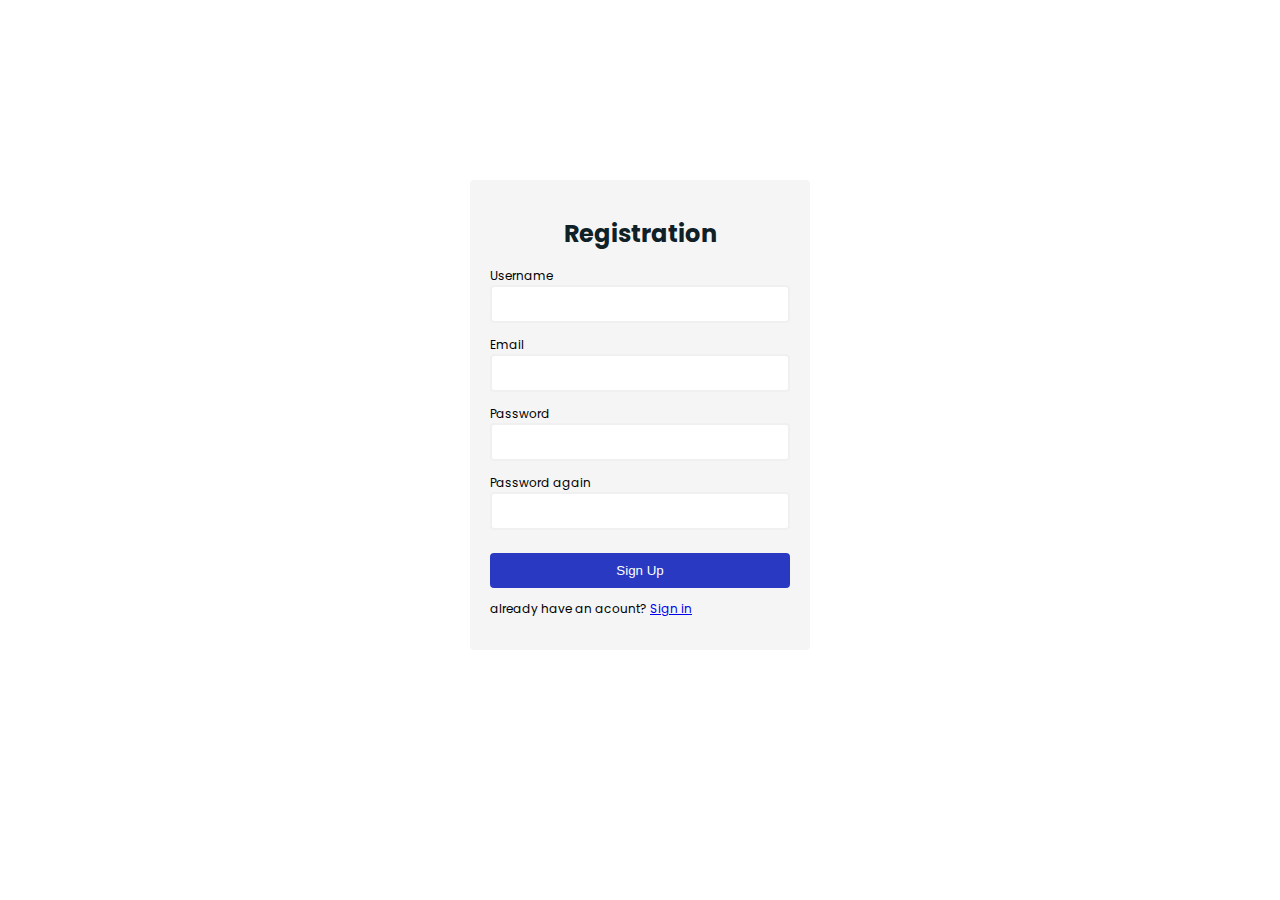
==== register.html @ 8346cfc3 "commit" ====
<html lang="en">
<head>
    <meta charset="UTF-8">
    <meta http-equiv="X-UA-Compatible" content="IE=edge">
    <meta name="viewport" content="width=device-width, initial-scale=1.0">
    <title>Form Validation</title>
    <link rel="preconnect" href="https://fonts.googleapis.com">
    <link rel="preconnect" href="https://fonts.gstatic.com" crossorigin>
    <link href="https://fonts.googleapis.com/css2?family=Poppins:wght@400;700&display=swap" rel="stylesheet">
    <link rel="stylesheet" href="./style.css">
    <script defer src="./index.js"></script>
</head>
<body>
    <div class="container">
        <form id="form" action="/">
            <h1>Registration</h1>
            <div class="input-control">
                <label for="username">Username</label>
                <input id="username" name="username" type="text">
                <div class="error"></div>
            </div>
            <div class="input-control">
                <label for="email">Email</label>
                <input id="email" name="email" type="text">
                <div class="error"></div>
            </div>
            <div class="input-control">
                <label for="password">Password</label>
                <input id="password"name="password" type="password">
                <div class="error"></div>
            </div>
            <div class="input-control">
                <label for="password2">Password again</label>
                <input id="password2"name="password2" type="password">
                <div class="error"></div>
            </div>
            <button type="submit">Sign Up</button>
            <p>already have an acount? <a href="./signin.html">Sign in</a></p>
        </form>
    </div>

    <script src="./main.js"></script>
</body>
</html>
---- style.css ----
@import url('https://fonts.googleapis.com/css2?family=Poppins:ital,wght@0,300;0,400;0,500;0,600;0,700;0,800;1,900&display=swap');

body{
  font-family: 'Poppins', sans-serif;
}
.header{
  position: fixed;
  top: 0; left: 0; right: 0;
  z-index: 1000;
  display: flex;
  align-items: center;
  justify-content: space-between;
  padding: 2rem 9%;
  background: #fff;
  box-shadow: 0 4px 8px 0 rgba(0, 0, 0, 0.2), 0 6px 20px 0 rgba(0, 0, 0, 0.19);
}
.header .logo{
  font-size: 25px;
  font-weight: bolder;
  color: blue;
}
.header .logo i{
  color: blue;
}
.header .navbar a{
  font-size: 17px;
  margin:0 10px;
  color: black;
  text-decoration: none;
}
.header .navbar a:hover
,.header .icons i:hover{
  color: blue;
}
.header .icons i{
  width: 20px;
  color: black;
  margin-left: 10px;
  cursor: pointer;
}
#menuBtn{
  display: none;
}
#searchForm{
  display: none;
}
.header .search_form{
  position: absolute;
  top: 110%; right:200px;
  width: 500px;
  height: 50px;
  background: #fff;
  border-radius: 5px;
  overflow: hidden;
  display: flex;
  align-items: center;
  box-shadow: 0 4px 8px 0 rgba(0, 0, 0, 0.2), 0 6px 20px 0 rgba(0, 0, 0, 0.19);
}

.header .search_form input{
  height: 100%;
  width: 90%;
  background: none;
  text-transform: none;
  font-size: 16px;
  color: black;
  padding: 0 10px;
  border: none;
}
.search_form label i{
  font-size: 20px;
  padding-left: 10px;
  color: black;
  cursor: pointer;
  align-items: center;
}
.header .search_form label i:hover{
  color: blue;
}
.header .shopping-cart{
  position: absolute;
  top:110%; right:20px;
  padding:10px;
  border-radius: 5px;
  box-shadow:0 4px 8px 0 rgba(0, 0, 0, 0.2), 0 6px 20px 0 rgba(0, 0, 0, 0.19) ;
  background: #fff;
  display: none;
}

.header .shopping-cart .box{
  display: flex;
  align-items: center;
  margin:10px 0;
}

.header .shopping-cart .box img{
  height:100px;
  margin: 0 20px;
}

.header .shopping-cart .box .fa-trash{
  font-size: 20px;
  cursor: pointer;
  color:#666;
  margin:0 50px;
}

.header .shopping-cart .box .fa-trash:hover{
  color:red;
}

.header .shopping-cart .box .content h3{
  color:black;
  font-size: 27px;
  padding-bottom: 10px;
}

.header .shopping-cart .box .content span{
  color:#666;
  font-size: 16px;
}

.header .shopping-cart .box .content .quantity{
  padding-left: 15px;
}

.header .shopping-cart .total{
  font-size: 25px;
  padding:1rem 0;
  text-align: center;
  color:blue;
}

.header .shopping-cart .btn{
  display: block;
  text-align: center;
  margin:10px;
  padding: 20px;
  background-color: blue;
  border-radius: 5px;
  color: #fff;
  text-decoration: none;
  transition: all 0.3s ease;
  border: 1px solid blue;
}
.header .shopping-cart .btn:hover{
  color: black;
  background-color: #fff;
  font-weight: bold;
}
.header .login-form{
  position: absolute;
  top:110%; right:20px;
  width: 300px;
  box-shadow: 0 4px 8px 0 rgba(0, 0, 0, 0.2), 0 6px 20px 0 rgba(0, 0, 0, 0.19);
  padding:60px;
  align-items: center;
  border-radius: 5px;
  background: #fff;
  text-align: center;
  display: none;
}

.header .login-form h3{
  font-size: 20px;
  text-transform: uppercase;
  color: blue;
}

.header .login-form .box{
  width: 100%;
  margin:10px 0;
  background:#eee;
  border-radius: 5px;
  padding:10px;
  font-size: 20px;
  color:black;
  text-transform: none;
}

.header .login-form p{
  font-size: 17px;
  padding:.5rem 0;
  color:#666;
}

.header .login-form p a{
  color:blue;
  text-decoration: underline;
}
.button{
  margin-top: 20px;
  color: #fff;
  background-color: blue;
  padding: 10px;
  border: none;
  border-radius: 7px;
}

/* media queries */
@media (max-width:991px){
  html{
    font-size: 55%;
  }
  .header{
    padding: 20px;
  }
}
@media (max-width:700px){
  .header .search_form{
    left: 10px;
  }
  .header .navbar{
    position: absolute;
    top: 110%;
    right: 20px;
    width: 300px;
    box-shadow: 0 4px 8px 0 rgba(0, 0, 0, 0.2), 0 6px 20px 0 rgba(0, 0, 0, 0.19) ;
    display: none;
    text-align: center;
    background-color: blue;
    border-radius: 7px;
  }
  .header .navbar a{
    color: #eee;
  }
  .header .navbar a:hover{
    color: #666;
  }
  .header .navbar a{
    font-size: 20px;
    margin: 20px 25px;
    display: block;
  }
  #menuBtn{
    display: inline-block;
  }
}
@media (max-width:450px){
  html{
    font-size: 50%;
  }
  .header .search_form{
    width: 300px;
  }
  .header .shopping-cart .box img{
    height: 50px;
  }
  .header .shopping-cart .box h3{
    font-size: 10px;
  }
  .header .shopping-cart .box .content h3
  ,.header .shopping-cart .box .content .price{
    font-size: 15px;
  }
  .header .shopping-cart .total{
    font-size: 20px;
  }
  .header .login-form{
    display: block;
    width: 250px;
    padding: 40px;
  }
  .header .login-form .box{
    font-size: 15px;
  }
}
/* registration */
#form {
  width: 300px;
  margin: 20vh auto 0 auto;
  padding: 20px;
  background-color: whitesmoke;
  border-radius: 4px;
  font-size: 12px;
}

#form h1 {
  color: #0f2027;
  text-align: center;
}

#form button {
  padding: 10px;
  margin-top: 10px;
  width: 100%;
  color: white;
  background-color: rgb(41, 57, 194);
  border: none;
  border-radius: 4px;
}

.input-control {
  display: flex;
  flex-direction: column;
}

.input-control input {
  border: 2px solid #f0f0f0;
border-radius: 4px;
display: block;
font-size: 12px;
padding: 10px;
width: 100%;
}

.input-control input:focus {
  outline: 0;
}

.input-control.success input {
  border-color: #09c372;
}

.input-control.error input {
  border-color: #ff3860;
}

.input-control .error {
  color: #ff3860;
  font-size: 9px;
  height: 13px;
}


/* shop */
.banner img{
  width: 100%;
  height: 628px;
}
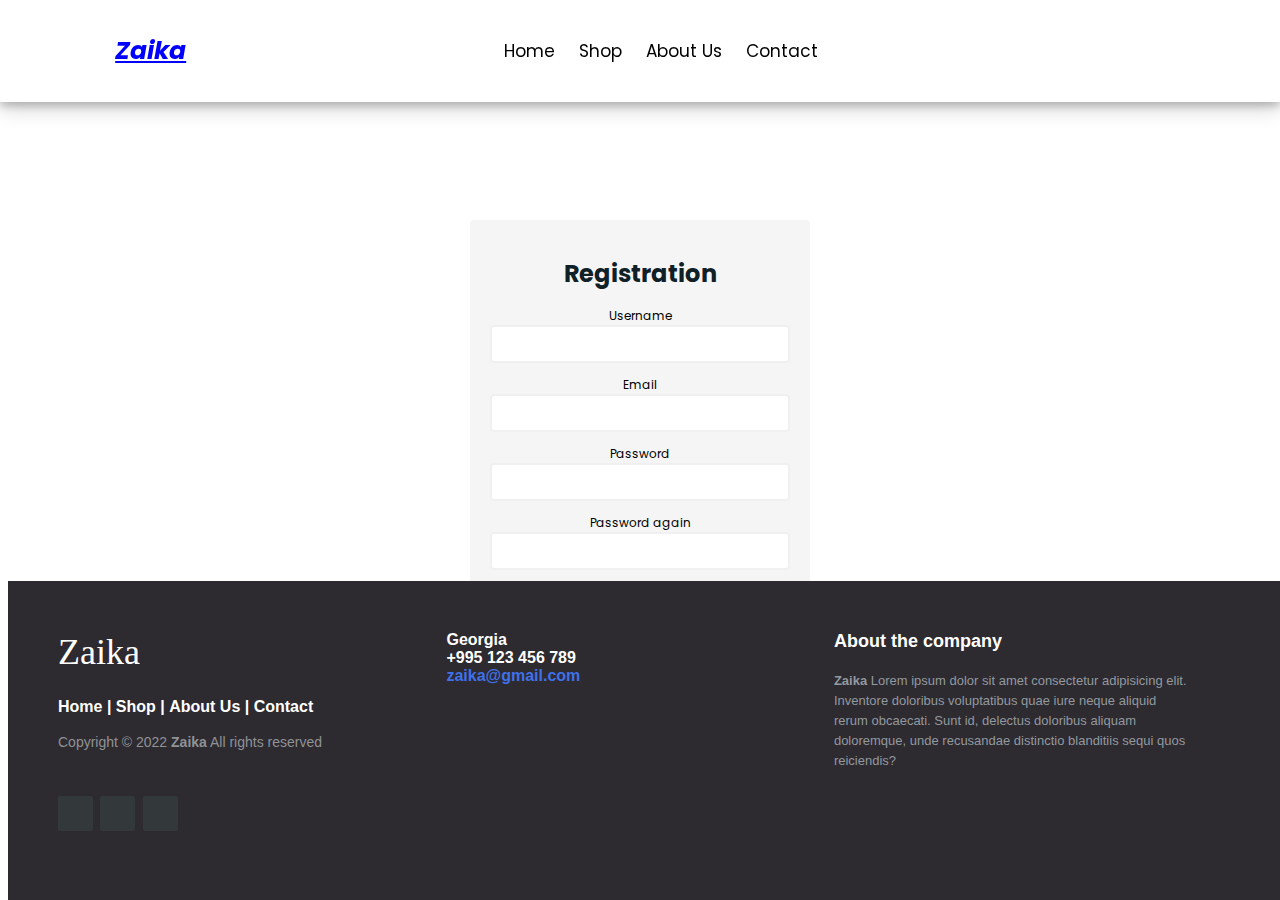
==== commit d6723882: "commit" ====
--- a/register.html
+++ b/register.html
@@ -11,6 +11,33 @@
     <script defer src="./index.js"></script>
 </head>
 <body>
+    <header class="header">
+        <a href="" class="logo"><i class="fa-solid fa-basket-shopping">Zaika</i></a>
+        <nav class="navbar" id="navBar">
+            <a href="./index.html">Home</a>
+            <a href="./shop.html">Shop</a>
+            <a href="Aboutus">About Us</a>
+            <a href="./contact.html">Contact</a>
+        </nav>
+        <div class="icons">
+            <i class="fa-solid fa-bars" id="menuBtn" onclick="myFunction3()"></i>
+            <i class="fa-solid fa-magnifying-glass" id="searchBtn" onclick="myFunction()"></i>
+            <i class="fa-solid fa-cart-shopping"></i>
+            <i class="fa-solid fa-user" id="userBtn" onclick="myFunction2()"></i>
+        </div>
+        <form action="" id="searchForm" class="search_form">
+            <input type="search" class="search-box" placeholder="search here...">
+            <label for="search-box"><i class="fa-solid fa-magnifying-glass"></i> </label>
+        </form>
+        <form action="" id="loginForm" class="login-form">
+            <h3>Login Now</h3>
+            <input type="email" placeholder="your email" class="box">
+            <input type="password" placeholder="your password" class="box">
+            <p>Forget your password? <a href="#">Click here</a></p>
+            <p>Don't have an account?<a href="./register.html">Create now</a></p>
+            <input type="submit" value="Login Now" class="button">
+        </form>
+    </header>
     <div class="container">
         <form id="form" action="/">
             <h1>Registration</h1>
@@ -38,6 +65,52 @@
             <p>already have an acount? <a href="./signin.html">Sign in</a></p>
         </form>
     </div>
+    <!-- footer section start -->
+    <footer class="footer-distributed">
+        <div class="footer-left">
+            <h3>Zaika</h3>
+            <p class="footer-links">
+                <a href="./index.html">Home</a>
+                |
+                <a href="./shop.html">Shop</a>
+                |
+                <a href="./about.html">About Us</a>
+                |
+                <a href="./contact.html">Contact</a>
+            </p>
+            <p class="footer-company-name">Copyright © 2022 <strong>Zaika</strong>
+                All rights reserved</p>
+        </div>
+        <div class="footer-center">
+            <div>
+                <i class="fa fa-map-marker"></i>
+                <p>Georgia</p>
+            </div>
+            <div>
+                <i class="fa fa-phone"></i>
+                <p>+995 123 456 789</p>
+            </div>
+            <div>
+                <i class="fa fa-envelope"></i>
+                <p><a href="#"> zaika@gmail.com </a></p>
+            </div>
+        </div>
+        <div class="footer-right">
+            <p class="footer-company-about">
+                <span>About the company</span>
+                <strong>Zaika</strong> Lorem ipsum dolor sit amet consectetur adipisicing elit.
+                 Inventore doloribus voluptatibus quae iure neque aliquid rerum obcaecati. 
+                 Sunt id, delectus doloribus aliquam doloremque, unde 
+                 recusandae distinctio blanditiis sequi quos reiciendis?
+            </p>
+        </div>
+        <div class="footer-icons">
+            <a href="#"><i class="fa-brands fa-facebook"></i></a>
+            <a href="#"><i class="fa-brands fa-instagram"></i></a>
+            <a href="#"><i class="fa-brands fa-tiktok"></i></a>
+            </div>
+    </footer>
+<!-- footer section end -->
 
     <script src="./main.js"></script>
 </body>
--- a/style.css
+++ b/style.css
@@ -77,77 +77,6 @@
 .header .search_form label i:hover{
   color: blue;
 }
-.header .shopping-cart{
-  position: absolute;
-  top:110%; right:20px;
-  padding:10px;
-  border-radius: 5px;
-  box-shadow:0 4px 8px 0 rgba(0, 0, 0, 0.2), 0 6px 20px 0 rgba(0, 0, 0, 0.19) ;
-  background: #fff;
-  display: none;
-}
-
-.header .shopping-cart .box{
-  display: flex;
-  align-items: center;
-  margin:10px 0;
-}
-
-.header .shopping-cart .box img{
-  height:100px;
-  margin: 0 20px;
-}
-
-.header .shopping-cart .box .fa-trash{
-  font-size: 20px;
-  cursor: pointer;
-  color:#666;
-  margin:0 50px;
-}
-
-.header .shopping-cart .box .fa-trash:hover{
-  color:red;
-}
-
-.header .shopping-cart .box .content h3{
-  color:black;
-  font-size: 27px;
-  padding-bottom: 10px;
-}
-
-.header .shopping-cart .box .content span{
-  color:#666;
-  font-size: 16px;
-}
-
-.header .shopping-cart .box .content .quantity{
-  padding-left: 15px;
-}
-
-.header .shopping-cart .total{
-  font-size: 25px;
-  padding:1rem 0;
-  text-align: center;
-  color:blue;
-}
-
-.header .shopping-cart .btn{
-  display: block;
-  text-align: center;
-  margin:10px;
-  padding: 20px;
-  background-color: blue;
-  border-radius: 5px;
-  color: #fff;
-  text-decoration: none;
-  transition: all 0.3s ease;
-  border: 1px solid blue;
-}
-.header .shopping-cart .btn:hover{
-  color: black;
-  background-color: #fff;
-  font-weight: bold;
-}
 .header .login-form{
   position: absolute;
   top:110%; right:20px;
@@ -324,49 +253,443 @@
 
 
 /* shop */
-.banner img{
+.heading{
+  margin-top: 100px;
+  display: flex;
+  justify-content: center;
+  align-items: center;
+  font-size: 35px;
+  color: black;
+}
+.heading span{
+  background: #171c34;
+  color: #fff;
+  display: inline-block;
+  padding:.5rem 3rem;
+  clip-path: polygon(100% 0, 93% 50%, 100% 99%, 0% 100%, 7% 50%, 0% 0%);
+}
+.shop{
+    padding: 100px 8%;
+}
+.container{
+	display: grid;
+	grid-template-columns: repeat(auto-fit, minmax(360px, auto));
+	align-items: center;
+	gap: 2rem;
+	text-align: center;
+	cursor: pointer;
+	padding-top: 2rem;
+}
+.box{
+	padding: 0px 20px 10px 20px;
+	background: transparent;
+	box-shadow: 5px 30px 56.1276px rgb(55 55 55 / 12%);
+	border-radius: 10px;
+	position: relative;
+	transition: all .35s ease;
+}
+.box img{
+	width: 100%;
+	height: auto;
+}
+.box h4{
+	font-size: 15px;
+	letter-spacing: 1px;
+	margin-bottom: 8px;
+}
+.box h5{
+	font-size: 14px;
+	letter-spacing: 1px;
+	margin-bottom: 20px;
+}
+.box .cart i{
+	position: absolute;
+	top: 0;
+	left: 0;
+	width: 35px;
+	height: 35px;
+	background:#121212;
+	color: #fff;
+	display: inline-flex;
+	align-items: center;
+	justify-content: center;
+	font-size: 18px;
+}
+.box:hover{
+	transform: translateY(-5px);
+}
+.pagination{
+  width: 1200px;
+  display:flex;
+  justify-content:left;
+  margin:20px 0;
+
+}
+.pagination a {
+  color: black;
+  float: left;
+  padding: 8px 16px;
+  text-decoration: none;
+}
+
+.pagination a.active {
+  background-color: #171c34;
+  color: white;
+
+}
+/* banner */
+.container1 .slide-container .slide{
+
+  display: flex;
+  align-items: center;
+  flex-wrap: wrap;
+  gap:15px;
+  padding:20px 9%;
+  padding-bottom: 70px;
+}
+.container1 .slide-container .slide .content{
+  flex:1 1 350px;
+}
+.container1 .slide-container .slide .image2{
+  flex:1 1 500px;
+}
+.container1 .slide-container .slide .image2 img{
+  width:100%;
+}
+.container1 .slide-container .slide .content h3{
+  font-size: 35px;
+  color: #333;
+}
+.container1 .slide-container .slide .content p{
+  font-size: 16px;
+  color: #666;
+  padding:10px 0;
+}
+.container1 .slide-container .slide .content .btn1{
+  margin-top: 10px;
+  display: inline-block;
+  background: rgb(130, 130, 247);
+  color: #fff;
+  font-size: 17px;
+  padding:9px 40px;
+  text-decoration: none;
+}
+.container1 .slide-container .slide .content .btn1:hover{
+  background: rgb(75, 75, 246);
+}
+
+/* contact */
+.section{
+  margin-top: 50px;
+  min-height: 100vh;
   width: 100%;
-  height: 628px;
-}
-
-
-
-
-
-
-
-
-
-
-
-
-
-
-
-
-
-
-
-
-
-
-
-
-
-
-
-
-
-
-
-
-
-
-
-
-
-
-
-
-
-
+  background: #9490fa;
+  display: flex;
+  align-items: center;
+  justify-content: center;
+}
+.container2 {
+	width: 80%;
+	background: #fff;
+	padding: 20px 60px 40px 40px;
+	border-radius: 6px;
+	box-shadow: 0 5px 10px rgba(0, 0, 0, 0.7);
+}
+
+.container2 .content {
+	display: flex;
+	align-items: center;
+	justify-content: space-between;
+}
+
+.container2 .content .left-side {
+	width: 25%;
+	height: 100%;
+	position: relative;
+	display: flex;
+	flex-direction: column;
+	align-items: center;
+	justify-content: center;
+	margin-top: 15px;
+}
+
+.container2 .content .left-side::before {
+	content: "";
+	position: absolute;
+	height: 70%;
+	width: 2px;
+	right: -15px;
+	top: 50%;
+	transform: translatey(-50%);
+	background: #afafb6;
+}
+
+.container2 .content .left-side .details {
+	margin: 14px;
+	text-align: center;
+}
+
+.container2 .content .left-side .details i {
+	font-size: 30px;
+	color: #3e2093;
+	margin-bottom: 10px;
+}
+
+.container2 .content .left-side .details .topic {
+	font-size: 18px;
+	font-weight: 500;
+	margin-bottom: 10px;
+}
+
+.container2 .content .left-side .details .text-one,
+.container2 .content .left-side .details .text-two {
+	font-size: 14px;
+	color: #afafb6;
+}
+
+.container2 .content .right-side {
+	width: 75%;
+	margin-left: 75px;
+}
+
+.container2 .content .right-side .topic-text {
+	font-size: 23px;
+  margin:10px 0;
+	font-weight: 600;
+	color: #3e2093;
+}
+
+.container2 .content .right-side .input-box {
+	height: 50px;
+	width: 100%;
+	margin: 12px 0;
+}
+
+.container2 .content .right-side .message-box {
+	min-height: 110px;
+	margin-top: 6px;
+}
+
+.container2 .content .right-side .input-box input,
+.container2 .content .right-side .input-box textarea {
+	height: 100%;
+	width: 100%;
+	border: none;
+	border-radius: 6px;
+	background: #f0f1f8;
+	font-size: 16px;
+	font-weight: 500;
+	padding: 0 15px;
+	resize: none;
+}
+
+.container2 .content .right-side .button {
+	display: inline-block;
+	margin-top: 12px;
+}
+
+.container2 .content .right-side .button1 input[type="button1"] {
+	color: #fff;
+	font-size: 18px;
+	outline: none;
+	padding: 8px 16px;
+	border: none;
+	border-radius: 6px;
+	background: #3e2093;
+	cursor: pointer;
+	transition: all 0.3s ease;
+}
+
+.container2 .content .right-side .button1 input[type="button1"]:hover {
+	background: #5029bc;
+}
+
+@media (max-width: 950px) {
+	.container2 {
+		width: 90%;
+
+		padding: 20px 60px 40px 40px;
+	}
+}
+
+@media (max-width: 820px) {
+	.container2 {
+		margin: 40px 0;
+		height: 100%;
+	}
+
+	.container2 .content {
+		flex-direction: column-reverse;
+	}
+
+	.container2 .content .left-side {
+		width: 100%;
+		flex-direction: row;
+		margin-top: 40px;
+		justify-content: center;
+	}
+
+	.container2 .content .left-side::before {
+		display: none;
+	}
+
+	.container2 .content .right-side {
+		width: 100%;
+		margin-left: 0;
+	}
+}
+/* footer */
+footer{
+  position: fixed;
+  bottom: 0;
+}
+
+@media (max-height:800px){
+  footer{
+    position: static;
+  }
+  header{
+    padding-top: 40px;
+  }
+}
+
+.footer-distributed {
+  background-color: #2d2a30;
+  box-sizing: border-box;
+  width: 100%;
+  text-align: left;
+  font: bold 16px sans-serif;
+  padding: 50px 50px 60px 50px;
+  margin-top: 80px;
+}
+
+.footer-distributed .footer-left, .footer-distributed .footer-center, .footer-distributed .footer-right {
+  display: inline-block;
+  vertical-align: top;
+}
+
+/* Footer left */
+
+.footer-distributed .footer-left {
+  width: 30%;
+}
+
+.footer-distributed h3 {
+  color: #ffffff;
+  font: normal 36px 'Cookie', cursive;
+  margin: 0;
+}
+
+
+.footer-distributed h3 span {
+  color: #e0ac1c;
+}
+
+/* Footer links */
+
+.footer-distributed .footer-links {
+  color: #ffffff;
+  margin: 20px 0 12px;
+}
+
+.footer-distributed .footer-links a {
+  display: inline-block;
+  line-height: 1.8;
+  text-decoration: none;
+  color: inherit;
+}
+
+.footer-distributed .footer-company-name {
+  color: #8f9296;
+  font-size: 14px;
+  font-weight: normal;
+  margin: 0;
+}
+
+/* Footer Center */
+
+.footer-distributed .footer-center {
+  width: 35%;
+}
+
+.footer-distributed .footer-center i {
+  background-color: #33383b;
+  color: #ffffff;
+  font-size: 25px;
+  width: 38px;
+  height: 38px;
+  border-radius: 50%;
+  text-align: center;
+  line-height: 42px;
+  margin: 10px 15px;
+  vertical-align: middle;
+}
+
+.footer-distributed .footer-center i.fa-envelope {
+  font-size: 17px;
+  line-height: 38px;
+}
+
+.footer-distributed .footer-center p {
+  display: inline-block;
+  color: #ffffff;
+  vertical-align: middle;
+  margin: 0;
+}
+.footer-distributed .footer-center p a {
+  color: #3F71EA;
+  text-decoration: none;
+  ;
+}
+/* Footer Right */
+.footer-distributed .footer-right {
+  width: 30%;
+}
+.footer-distributed .footer-company-about {
+  line-height: 20px;
+  color: #92999f;
+  font-size: 13px;
+  font-weight: normal;
+  margin: 0;
+}
+.footer-distributed .footer-company-about span {
+  display: block;
+  color: #ffffff;
+  font-size: 18px;
+  font-weight: bold;
+  margin-bottom: 20px;
+}
+.footer-distributed .footer-icons {
+  margin-top: 25px;
+}
+.footer-distributed .footer-icons a {
+  display: inline-block;
+  width: 35px;
+  height: 35px;
+  cursor: pointer;
+  background-color: #33383b;
+  border-radius: 2px;
+  font-size: 20px;
+  color: #ffffff;
+  text-align: center;
+  line-height: 35px;
+  margin-right: 3px;
+  margin-bottom: 5px;
+}
+.footer-distributed .footer-icons a:hover {
+  background-color: #3F71EA;
+}
+.footer-links a:hover {
+  color: #3F71EA;
+}
+@media (max-width: 880px) {
+  .footer-distributed .footer-left, .footer-distributed .footer-center, .footer-distributed .footer-right {
+      display: block;
+      width: 100%;
+      margin-bottom: 40px;
+      text-align: center;
+  }
+  .footer-distributed .footer-center i {
+      margin-left: 0;
+  }
+}       
